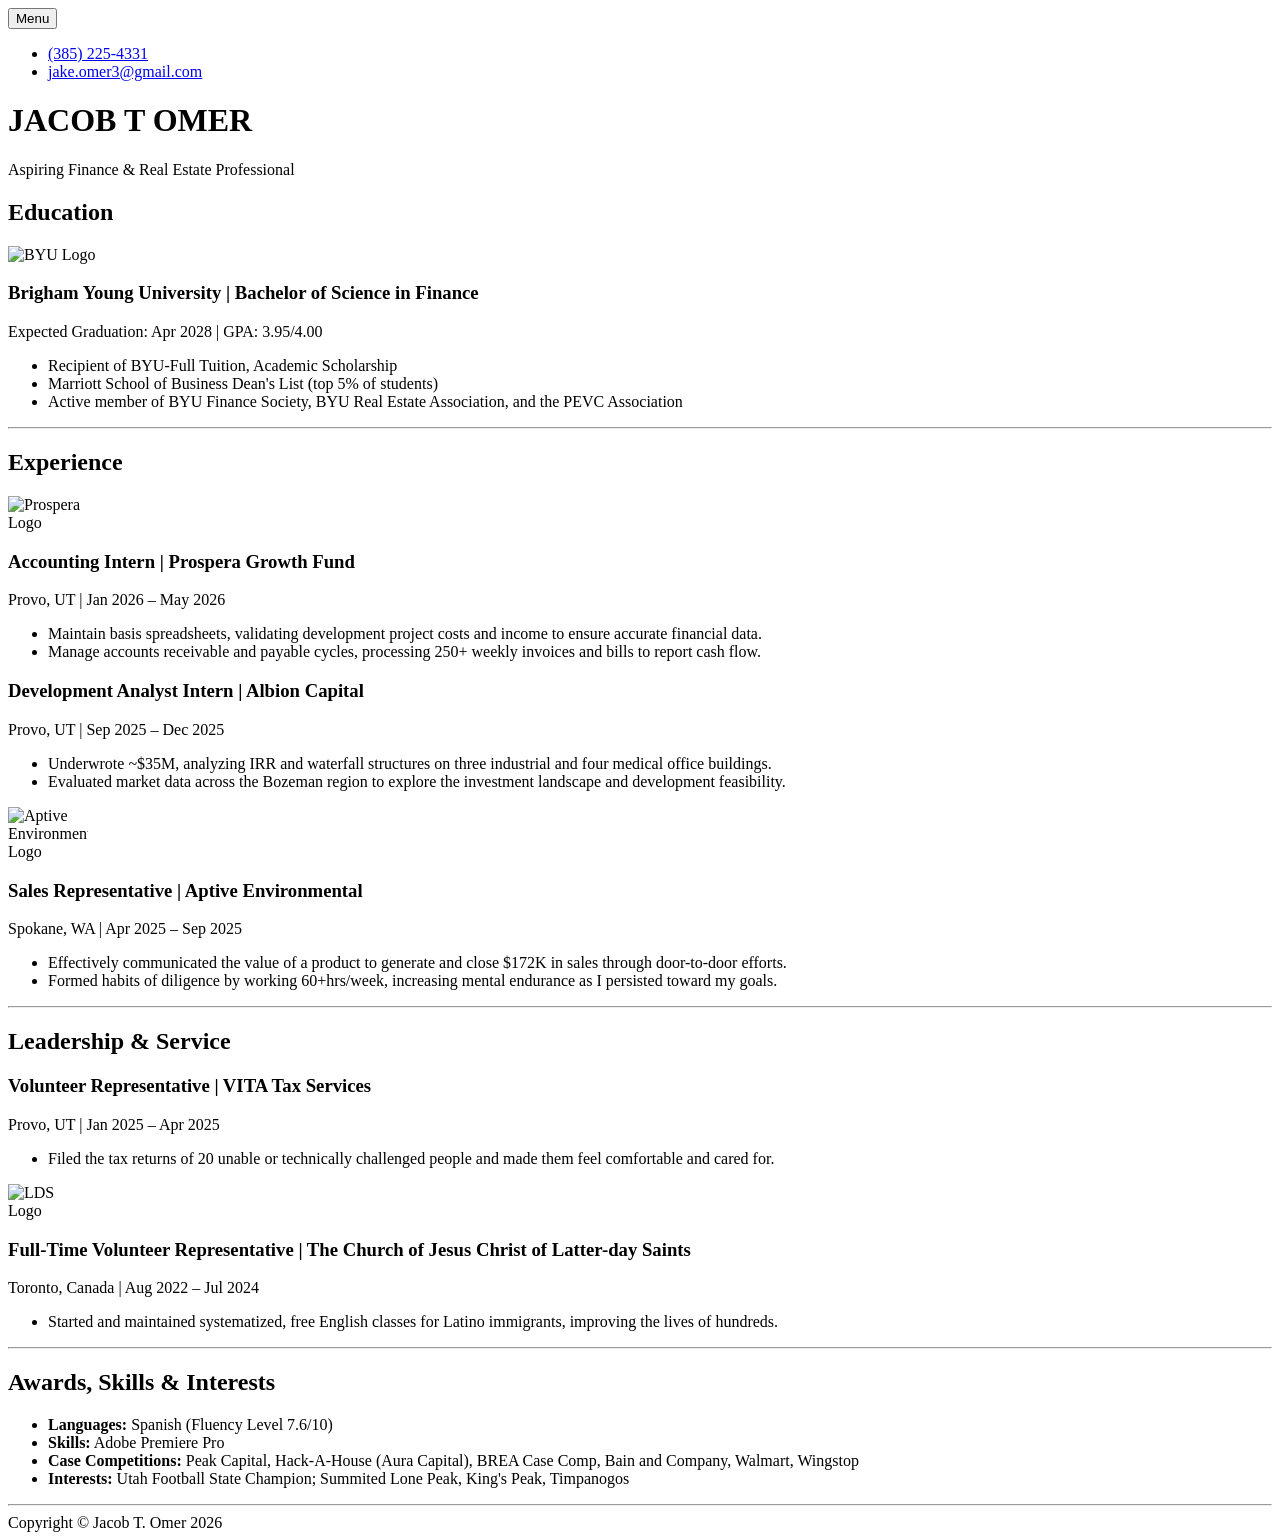
==== resume.html @ bacaf923 "Add files via upload" ====
<!DOCTYPE html>
<html lang="en">
    <head>
        <meta charset="utf-8" />
        <meta name="viewport" content="width=device-width, initial-scale=1, shrink-to-fit=no" />
        <meta name="description" content="" />
        <meta name="author" content="" />
        <title>Jacob T. Omer - Resume</title>
        <link rel="icon" type="image/x-icon" href="assets/favicon.ico" />
        <script src="https://use.fontawesome.com/releases/v6.3.0/js/all.js" crossorigin="anonymous"></script>
        <link href="https://fonts.googleapis.com/css?family=Lora:400,700,400italic,700italic" rel="stylesheet" type="text/css" />
        <link href="https://fonts.googleapis.com/css?family=Open+Sans:300italic,400italic,600italic,700italic,800italic,400,300,600,700,800" rel="stylesheet" type="text/css" />
        <link href="css/styles.css" rel="stylesheet" />
    </head>
    <body>
        <nav class="navbar navbar-expand-lg navbar-light" id="mainNav">
            <div class="container px-4 px-lg-5">
                <button class="navbar-toggler" type="button" data-bs-toggle="collapse" data-bs-target="#navbarResponsive" aria-controls="navbarResponsive" aria-expanded="false" aria-label="Toggle navigation">
                    Menu
                    <i class="fas fa-bars"></i>
                </button>
                <div class="collapse navbar-collapse" id="navbarResponsive">
                    <ul class="navbar-nav ms-auto py-4 py-lg-0">
                        <li class="nav-item"><a class="nav-link px-lg-3 py-3 py-lg-4" href="tel:3852254331">(385) 225-4331</a></li>
                        <li class="nav-item"><a class="nav-link px-lg-3 py-3 py-lg-4" href="mailto:jake.omer3@gmail.com">jake.omer3@gmail.com</a></li>
                    </ul>
                </div>
            </div>
        </nav>
        
        <header class="masthead" style="background-image: url('assets/img/wallpaperswide.com-panoramic-view-toronto-skyline-wallpaper-10240x3200.jpg')">
            <div class="container position-relative px-4 px-lg-5">
                <div class="row gx-4 gx-lg-5 justify-content-center">
                    <div class="col-md-10 col-lg-8 col-xl-7">
                        <div class="site-heading">
                            <h1>JACOB T OMER</h1>
                            <span class="subheading">Aspiring Finance & Real Estate Professional</span>
                        </div>
                    </div>
                </div>
            </div>
        </header>

        <div class="container px-4 px-lg-5">
            <div class="row gx-4 gx-lg-5 justify-content-center">
                <div class="col-md-10 col-lg-8 col-xl-7">
                    
                    <div class="post-preview">
                        <h2 class="post-title">Education</h2>
                        <div class="mt-4">
                            <div class="d-flex align-items-start">
                                <img src="assets/img/BYU LOGO.jpg" alt="BYU Logo" style="max-width: 100px;" class="me-4 flex-shrink-0">
                                <h3 class="post-subtitle mb-0">Brigham Young University | Bachelor of Science in Finance</h3>
                            </div>
                            <p class="post-meta mt-2 mb-3">Expected Graduation: Apr 2028 | GPA: 3.95/4.00</p>
                            <ul>
                                <li>Recipient of BYU-Full Tuition, Academic Scholarship</li>
                                <li>Marriott School of Business Dean's List (top 5% of students)</li>
                                <li>Active member of BYU Finance Society, BYU Real Estate Association, and the PEVC Association</li>
                            </ul>
                        </div>
                    </div>
                    
                    <hr class="my-4" />

                    <div class="post-preview">
                        <h2 class="post-title">Experience</h2>
                        
                        <div class="mt-4">
                            <div class="d-flex align-items-start">
                                <img src="assets/img/Prospera.jpg" alt="Prospera Logo" style="max-width: 100px;" class="me-4 flex-shrink-0">
                                <h3 class="post-subtitle mb-0">Accounting Intern | Prospera Growth Fund</h3>
                            </div>
                            <p class="post-meta mt-2 mb-3">Provo, UT | Jan 2026 – May 2026</p>
                            <ul>
                                <li>Maintain basis spreadsheets, validating development project costs and income to ensure accurate financial data.</li>
                                <li>Manage accounts receivable and payable cycles, processing 250+ weekly invoices and bills to report cash flow.</li>
                            </ul>
                        </div>

                        <div class="mt-5">
                            <div class="d-flex align-items-start">
                                <h3 class="post-subtitle mb-0">Development Analyst Intern | Albion Capital</h3>
                            </div>
                            <p class="post-meta mt-2 mb-3">Provo, UT | Sep 2025 – Dec 2025</p>
                            <ul>
                                <li>Underwrote ~$35M, analyzing IRR and waterfall structures on three industrial and four medical office buildings.</li>
                                <li>Evaluated market data across the Bozeman region to explore the investment landscape and development feasibility.</li>
                            </ul>
                        </div>

                        <div class="mt-5">
                            <div class="d-flex align-items-start">
                                <img src="assets/img/aptive.jpg" alt="Aptive Environmental Logo" style="max-width: 80px;" class="me-4 flex-shrink-0">
                                <h3 class="post-subtitle mb-0">Sales Representative | Aptive Environmental</h3>
                            </div>
                            <p class="post-meta mt-2 mb-3">Spokane, WA | Apr 2025 – Sep 2025</p>
                            <ul>
                                <li>Effectively communicated the value of a product to generate and close $172K in sales through door-to-door efforts.</li>
                                <li>Formed habits of diligence by working 60+hrs/week, increasing mental endurance as I persisted toward my goals.</li>
                            </ul>
                        </div>
                    </div>

                    <hr class="my-4" />

                    <div class="post-preview">
                        <h2 class="post-title">Leadership & Service</h2>
                        
                        <div class="mt-4">
                            <div class="d-flex align-items-start">
                                <h3 class="post-subtitle mb-0">Volunteer Representative | VITA Tax Services</h3>
                            </div>
                            <p class="post-meta mt-2 mb-3">Provo, UT | Jan 2025 – Apr 2025</p>
                            <ul>
                                <li>Filed the tax returns of 20 unable or technically challenged people and made them feel comfortable and cared for.</li>
                            </ul>
                        </div>

                        <div class="mt-5">
                            <div class="d-flex align-items-start">
                                <img src="assets/img/lds.jpg" alt="LDS Logo" style="max-width: 80px;" class="me-4 flex-shrink-0">
                                <h3 class="post-subtitle mb-0">Full-Time Volunteer Representative | The Church of Jesus Christ of Latter-day Saints</h3>
                            </div>
                            <p class="post-meta mt-2 mb-3">Toronto, Canada | Aug 2022 – Jul 2024</p>
                            <ul>
                                <li>Started and maintained systematized, free English classes for Latino immigrants, improving the lives of hundreds.</li>
                            </ul>
                        </div>
                    </div>

                    <hr class="my-4" />

                    <div class="post-preview">
                        <h2 class="post-title">Awards, Skills & Interests</h2>
                        <ul class="mt-4">
                            <li><strong>Languages:</strong> Spanish (Fluency Level 7.6/10)</li>
                            <li><strong>Skills:</strong> Adobe Premiere Pro</li>
                            <li><strong>Case Competitions:</strong> Peak Capital, Hack-A-House (Aura Capital), BREA Case Comp, Bain and Company, Walmart, Wingstop</li>
                            <li><strong>Interests:</strong> Utah Football State Champion; Summited Lone Peak, King's Peak, Timpanogos</li>
                        </ul>
                    </div>

                    <hr class="my-4" />
                </div>
            </div>
        </div>

        <footer class="border-top">
            <div class="container px-4 px-lg-5">
                <div class="row gx-4 gx-lg-5 justify-content-center">
                    <div class="col-md-10 col-lg-8 col-xl-7">
                        <div class="small text-center text-muted fst-italic">Copyright &copy; Jacob T. Omer 2026</div>
                    </div>
                </div>
            </div>
        </footer>

        <script src="https://cdn.jsdelivr.net/npm/bootstrap@5.2.3/dist/js/bootstrap.bundle.min.js"></script>
        <script src="js/scripts.js"></script>
    </body>
</html>
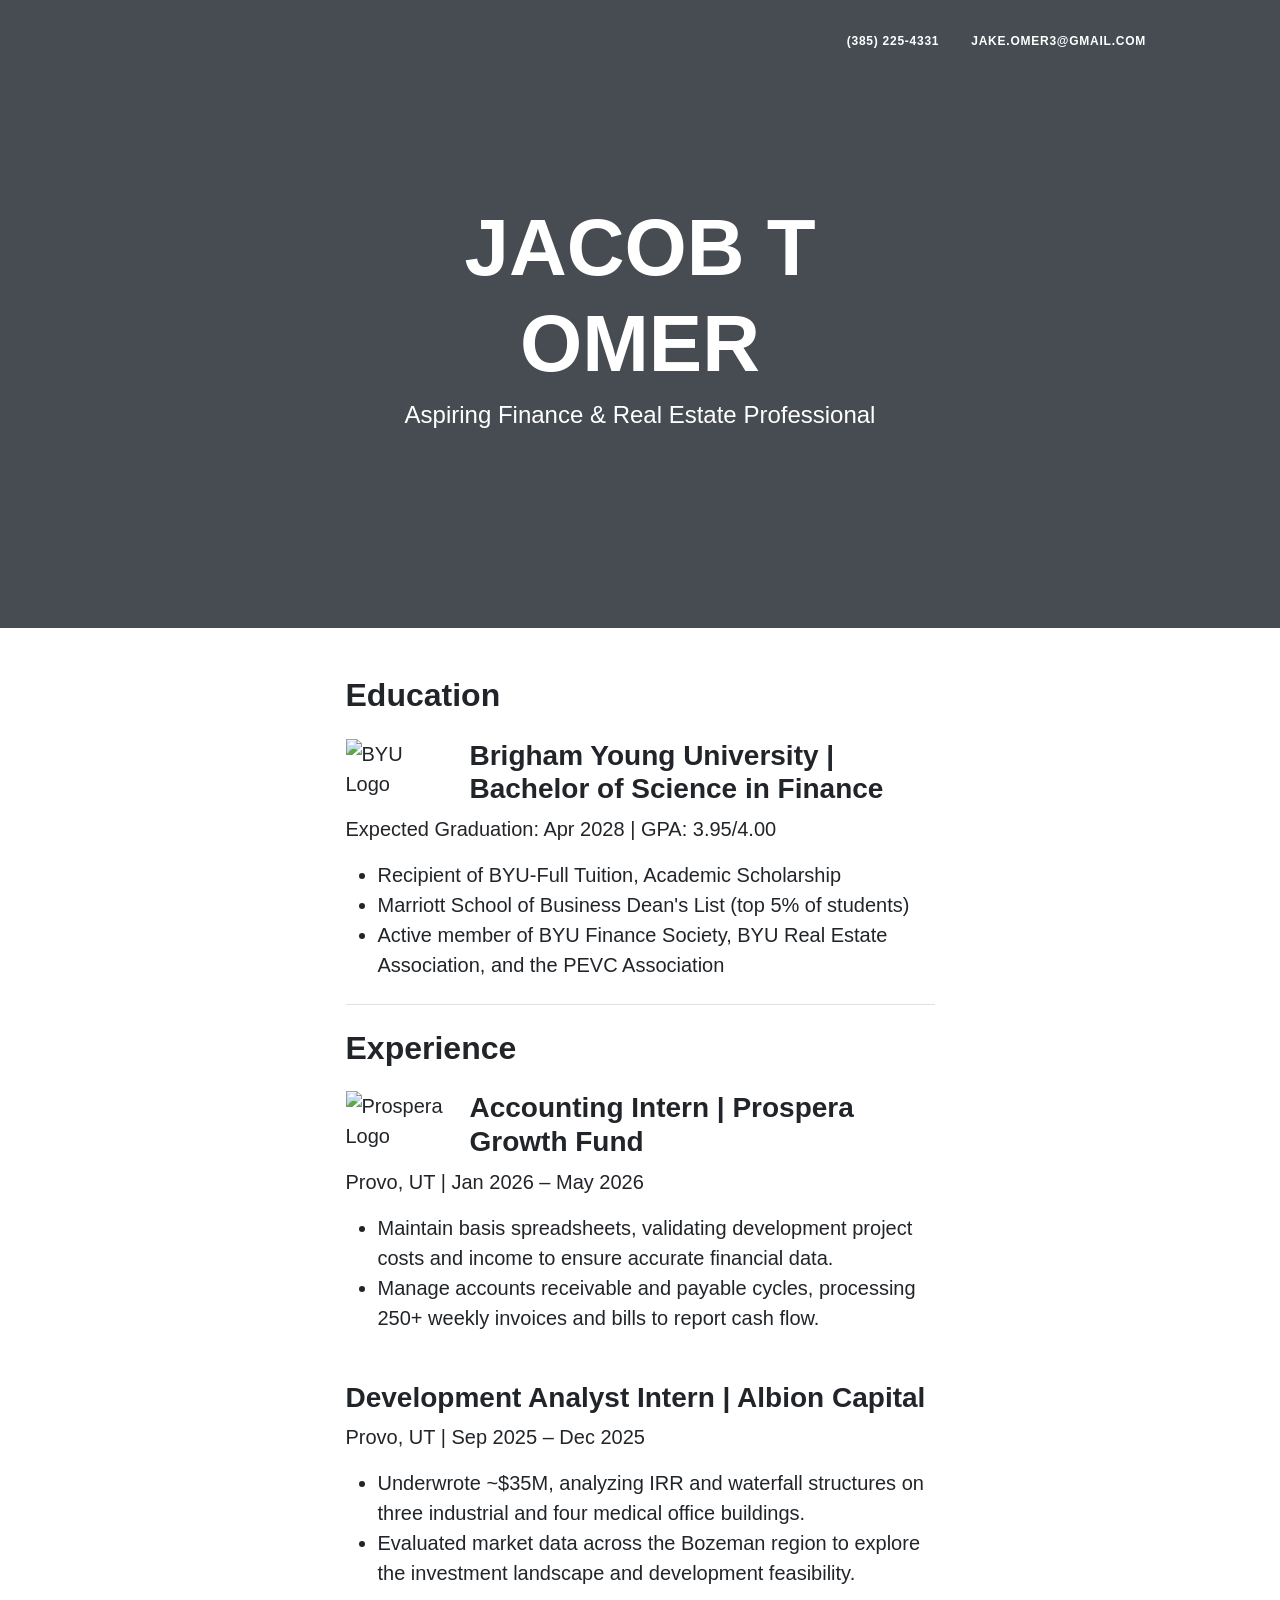
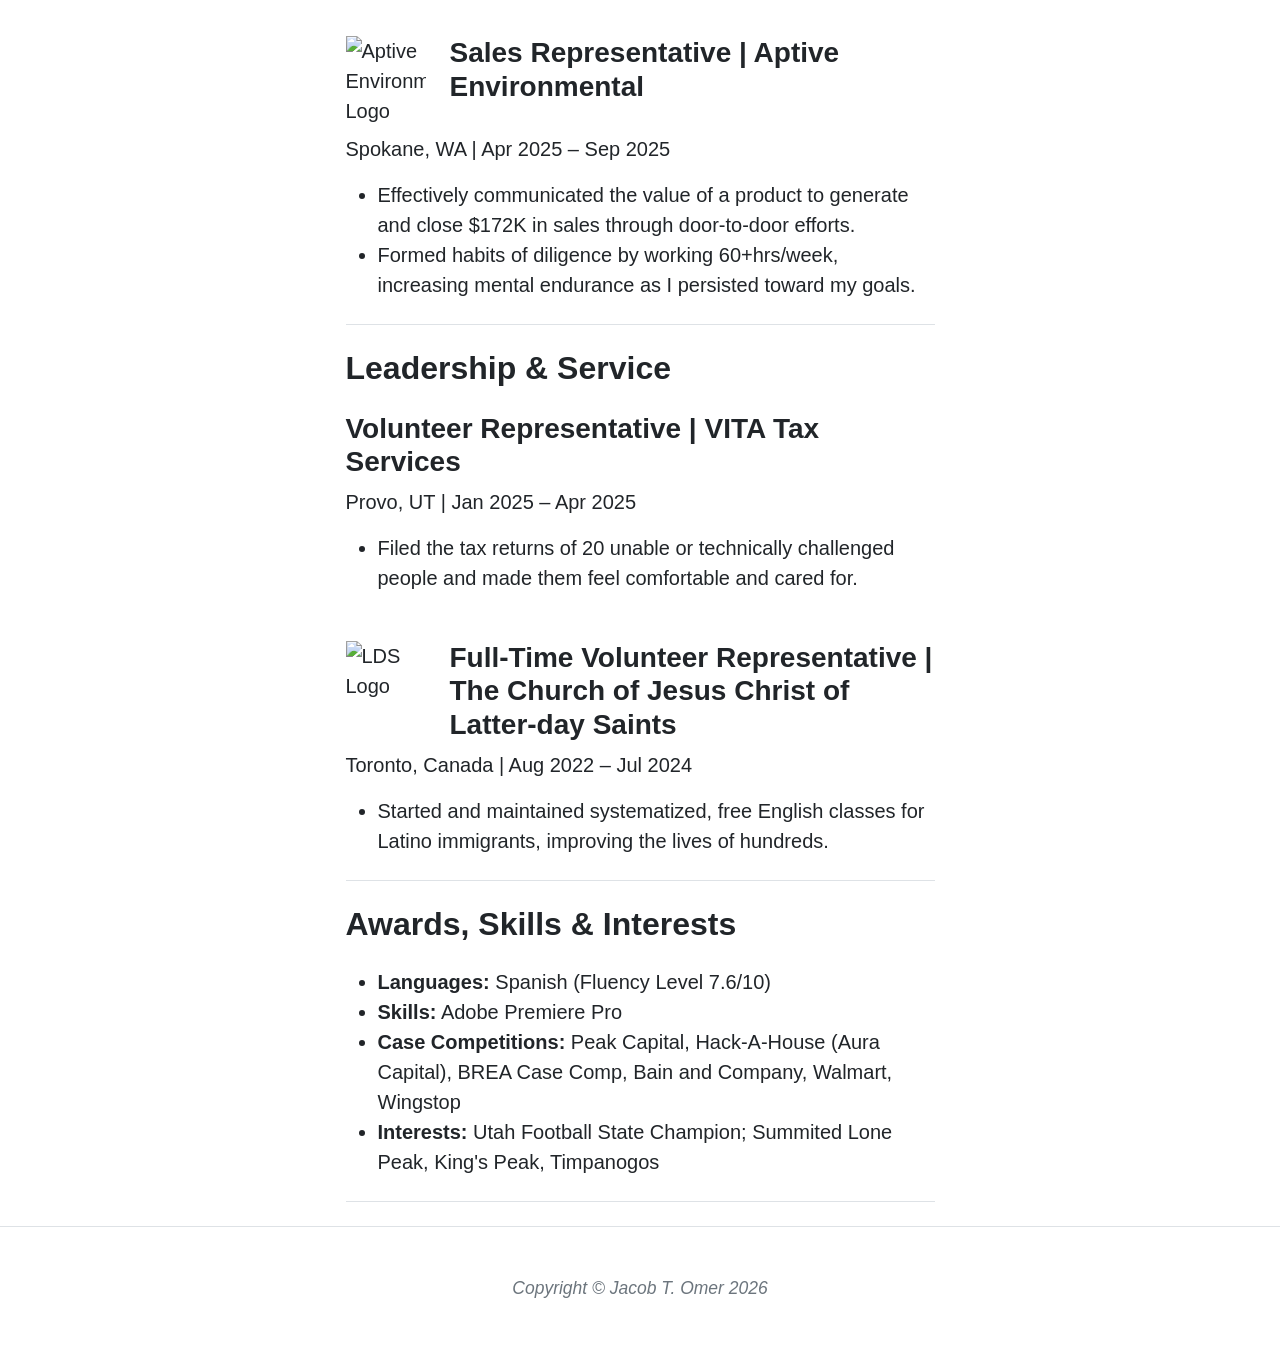
==== commit 1506e253: "Update resume.html" ====
--- a/resume.html
+++ b/resume.html
@@ -10,7 +10,7 @@
         <script src="https://use.fontawesome.com/releases/v6.3.0/js/all.js" crossorigin="anonymous"></script>
         <link href="https://fonts.googleapis.com/css?family=Lora:400,700,400italic,700italic" rel="stylesheet" type="text/css" />
         <link href="https://fonts.googleapis.com/css?family=Open+Sans:300italic,400italic,600italic,700italic,800italic,400,300,600,700,800" rel="stylesheet" type="text/css" />
-        <link href="css/styles.css" rel="stylesheet" />
+        <link href="styles.css" rel="stylesheet" />
     </head>
     <body>
         <nav class="navbar navbar-expand-lg navbar-light" id="mainNav">
@@ -159,4 +159,4 @@
         <script src="https://cdn.jsdelivr.net/npm/bootstrap@5.2.3/dist/js/bootstrap.bundle.min.js"></script>
         <script src="js/scripts.js"></script>
     </body>
-</html>+</html>
